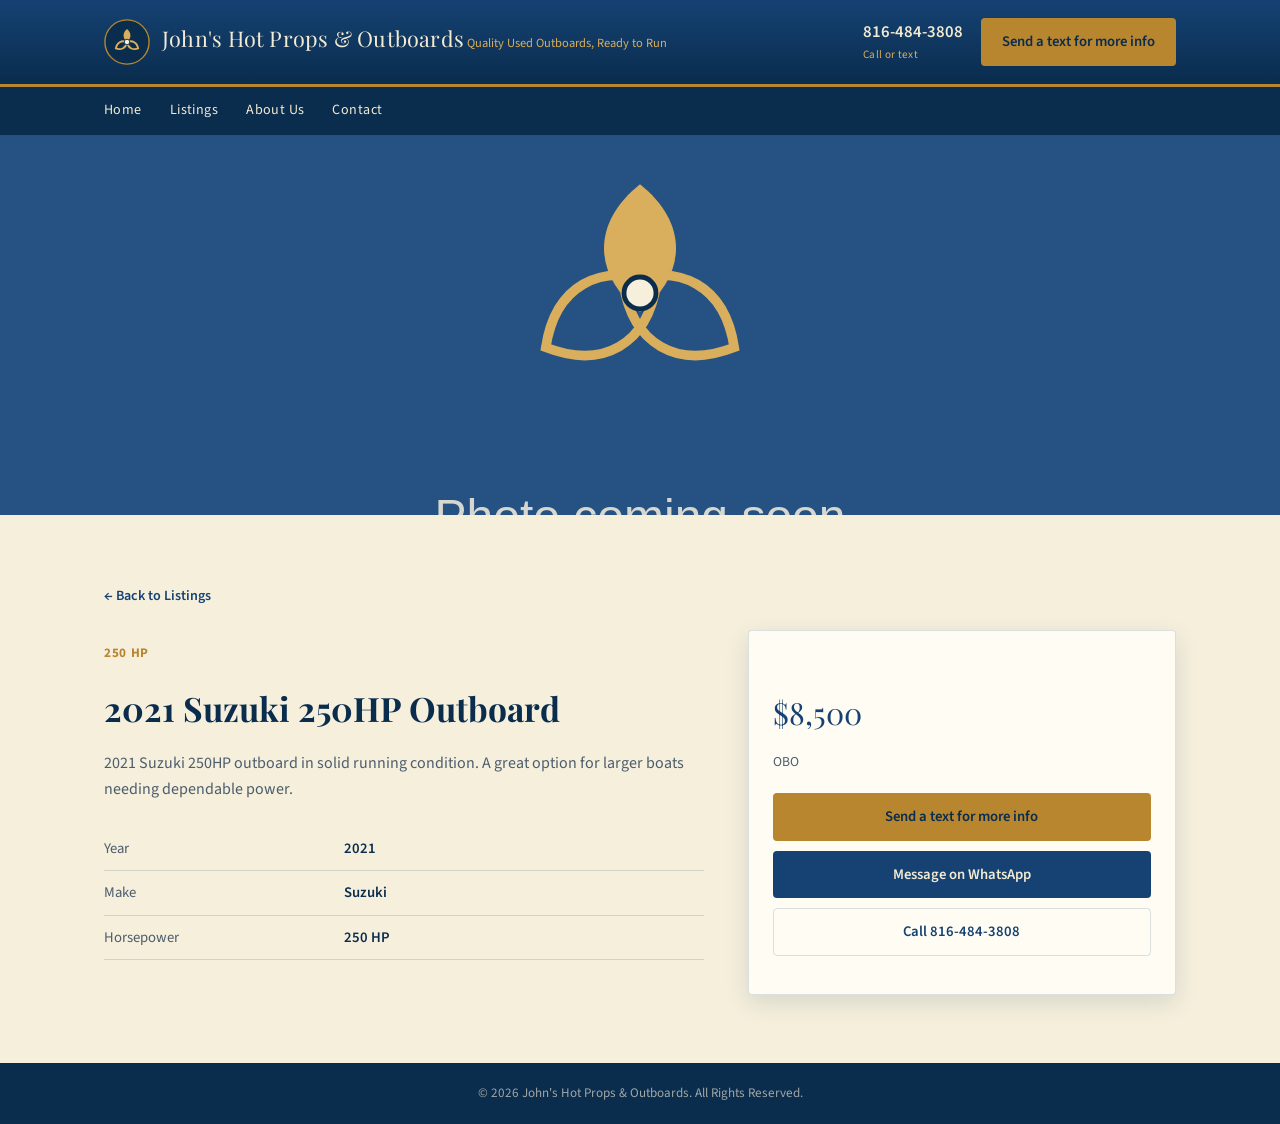
==== listings/suzuki-250-2021.html @ 58a0dc51 "Initial site" ====
<!doctype html>
<html lang="en">
<head>
<meta charset="UTF-8">
<meta name="viewport" content="width=device-width, initial-scale=1.0">
<title>2021 Suzuki 250HP Outboard — $8,500 OBO | John's Hot Props &amp; Outboards</title>
<link rel="preconnect" href="https://fonts.gstatic.com" crossorigin>
<link href="https://fonts.googleapis.com/css2?family=Playfair+Display:wght@600;700&family=Source+Sans+3:wght@400;600;700&display=swap" rel="stylesheet">
<link rel="stylesheet" href="../style.css">
</head>
<body>

<header class="site-header">
  <div class="wrap">
    <a class="brand" href="../index.html">
      <img src="../images/logo.svg" alt="John's Hot Props & Outboards logo">
      <span class="brand-text">
        <span class="name">John's Hot Props &amp; Outboards</span>
        <span class="tagline">Quality Used Outboards, Ready to Run</span>
      </span>
    </a>
    <div class="header-actions">
      <a class="header-phone" href="tel:+18164843808">816-484-3808<span>Call or text</span></a>
      <a class="btn btn-gold" href="sms:+18164843808">Send a text for more info</a>
    </div>
  </div>
</header>

<nav class="site-nav">
  <div class="wrap">
    <ul>
      <li><a href="../index.html#home">Home</a></li>
      <li><a href="../index.html#listings">Listings</a></li>
      <li><a href="../index.html#about">About Us</a></li>
      <li><a href="../index.html#contact">Contact</a></li>
    </ul>
  </div>
</nav>

<div class="detail-hero">
  <img src="../images/listing-placeholder.svg" alt="Photo coming soon — 2021 Suzuki 250HP Outboard">
</div>

<section class="section">
  <div class="wrap">
    <a class="back-link" href="../index.html#listings">&larr; Back to Listings</a>
    <div class="detail-grid">
      <div>
        <p class="detail-hp">250 HP</p>
        <h1>2021 Suzuki 250HP Outboard</h1>
        <p class="desc">2021 Suzuki 250HP outboard in solid running condition. A great option for larger boats needing dependable power.</p>
        <table class="spec-table">
          <tr><td>Year</td><td>2021</td></tr>
          <tr><td>Make</td><td>Suzuki</td></tr>
          <tr><td>Horsepower</td><td>250 HP</td></tr>
        </table>
      </div>
      <div class="detail-card">
        <p class="price">$8,500</p>
        <p class="obo">OBO</p>
        <a class="btn btn-gold" href="sms:+18164843808">Send a text for more info</a>
        <a class="btn btn-navy" href="https://wa.me/18164843808" target="_blank" rel="noopener">Message on WhatsApp</a>
        <a class="btn btn-outline" style="border-color:var(--border-hairline); color:var(--navy-mid);" href="tel:+18164843808">Call 816-484-3808</a>
      </div>
    </div>
  </div>
</section>

<footer class="site-footer">
  <div class="wrap">
    &copy; <span id="year"></span> John's Hot Props &amp; Outboards. All Rights Reserved.
  </div>
</footer>

<script>document.getElementById('year').textContent = new Date().getFullYear();</script>
</body>
</html>
---- style.css ----
/* ==========================================================================
   John's Hot Props & Outboards — shared site styles
   ========================================================================== */

:root {
  --navy-deep: #0a2c4d;
  --navy-mid: #154273;
  --navy-light: #2f5f95;
  --cream: #f5efdc;
  --cream-card: #fffcf4;
  --gold: #b8862f;
  --gold-light: #d9ae5c;
  --text-dark: #1c2a38;
  --text-muted: #4c5d6d;
  --text-on-navy: #f2ead2;
  --border-hairline: rgba(10, 44, 77, 0.14);
  --shadow-soft: 0 8px 24px rgba(10, 44, 77, 0.12);
  --radius: 4px;
  --max-width: 1120px;
  --font-display: "Playfair Display", Georgia, "Times New Roman", serif;
  --font-body: "Source Sans 3", Arial, Helvetica, sans-serif;
}

* { box-sizing: border-box; }

html { scroll-behavior: smooth; }

body {
  margin: 0;
  font-family: var(--font-body);
  color: var(--text-dark);
  background: var(--cream);
  line-height: 1.6;
  -webkit-font-smoothing: antialiased;
}

img { max-width: 100%; display: block; }

a { color: inherit; }

.wrap {
  max-width: var(--max-width);
  margin: 0 auto;
  padding: 0 24px;
}

/* ---------- Header ---------- */

.site-header {
  background: linear-gradient(180deg, var(--navy-mid) 0%, var(--navy-deep) 100%);
  border-bottom: 3px solid var(--gold);
}

.site-header .wrap {
  display: flex;
  align-items: center;
  justify-content: space-between;
  flex-wrap: wrap;
  gap: 16px;
  padding-top: 18px;
  padding-bottom: 18px;
}

.brand {
  display: flex;
  align-items: center;
  gap: 12px;
  text-decoration: none;
}

.brand img { width: 46px; height: 46px; }

.brand-text {
  color: var(--text-on-navy);
}

.brand-text .name {
  font-family: var(--font-display);
  font-size: 1.35rem;
  line-height: 1.1;
  letter-spacing: 0.01em;
}

.brand-text .tagline {
  font-size: 0.78rem;
  color: var(--gold-light);
  margin-top: 2px;
}

.header-actions {
  display: flex;
  align-items: center;
  gap: 18px;
}

.header-phone {
  color: var(--text-on-navy);
  font-size: 1.05rem;
  font-weight: 600;
  text-decoration: none;
}

.header-phone span {
  display: block;
  font-size: 0.7rem;
  font-weight: 400;
  color: var(--gold-light);
  letter-spacing: 0.03em;
}

.btn {
  display: inline-block;
  font-family: var(--font-body);
  font-weight: 600;
  font-size: 0.92rem;
  text-decoration: none;
  padding: 11px 20px;
  border-radius: var(--radius);
  border: 1px solid transparent;
  cursor: pointer;
  transition: transform 0.15s ease, box-shadow 0.15s ease;
}

.btn-gold {
  background: var(--gold);
  color: var(--navy-deep);
}

.btn-gold:hover { background: var(--gold-light); }

.btn-outline {
  background: transparent;
  border-color: var(--text-on-navy);
  color: var(--text-on-navy);
}

.btn-outline:hover { background: rgba(255,255,255,0.08); }

.btn-navy {
  background: var(--navy-mid);
  color: var(--text-on-navy);
}

.btn-navy:hover { background: var(--navy-light); }

/* ---------- Nav (in-page anchors) ---------- */

.site-nav {
  background: var(--navy-deep);
}

.site-nav .wrap { padding: 0 24px; }

.site-nav ul {
  list-style: none;
  margin: 0;
  padding: 0;
  display: flex;
  gap: 28px;
}

.site-nav a {
  display: block;
  padding: 12px 0;
  color: var(--text-on-navy);
  text-decoration: none;
  font-size: 0.88rem;
  letter-spacing: 0.03em;
  border-bottom: 2px solid transparent;
}

.site-nav a:hover { border-bottom-color: var(--gold); }

/* ---------- Hero ---------- */

.hero {
  position: relative;
  color: var(--text-on-navy);
  background: var(--navy-deep);
  overflow: hidden;
}

.hero-art {
  position: absolute;
  inset: 0;
  width: 100%;
  height: 100%;
  object-fit: cover;
  opacity: 0.9;
}

.hero-overlay {
  position: absolute;
  inset: 0;
  background: linear-gradient(180deg, rgba(10,44,77,0.35) 0%, rgba(10,44,77,0.92) 100%);
}

.hero-inner {
  position: relative;
  padding: 92px 24px 76px;
  text-align: center;
}

.hero h1 {
  font-family: var(--font-display);
  font-size: clamp(2rem, 4.2vw, 3.1rem);
  margin: 0 0 14px;
  font-weight: 700;
}

.hero p {
  max-width: 560px;
  margin: 0 auto 28px;
  color: var(--text-on-navy);
  font-size: 1.08rem;
  opacity: 0.92;
}

/* ---------- Section headings ---------- */

.section { padding: 68px 0; }

.section-label {
  font-family: var(--font-display);
  font-style: italic;
  color: var(--gold);
  font-size: 1rem;
  margin: 0 0 6px;
}

.section h2 {
  font-family: var(--font-display);
  font-size: 2rem;
  margin: 0 0 8px;
  color: var(--navy-deep);
}

.section-intro {
  max-width: 640px;
  color: var(--text-muted);
  margin-bottom: 40px;
}

.section-alt { background: var(--cream-card); border-top: 1px solid var(--border-hairline); border-bottom: 1px solid var(--border-hairline); }

/* ---------- Listing cards ---------- */

.listing-grid {
  display: grid;
  grid-template-columns: repeat(auto-fill, minmax(250px, 1fr));
  gap: 28px;
}

.listing-card {
  background: var(--cream-card);
  border: 1px solid var(--border-hairline);
  border-radius: var(--radius);
  overflow: hidden;
  box-shadow: var(--shadow-soft);
  display: flex;
  flex-direction: column;
}

.listing-card img {
  width: 100%;
  aspect-ratio: 4 / 3;
  object-fit: cover;
  background: var(--navy-light);
}

.listing-body {
  padding: 18px 20px 20px;
  display: flex;
  flex-direction: column;
  flex: 1;
}

.listing-hp {
  font-size: 0.72rem;
  letter-spacing: 0.06em;
  color: var(--gold);
  font-weight: 700;
  margin-bottom: 6px;
}

.listing-body h3 {
  font-family: var(--font-display);
  font-size: 1.2rem;
  margin: 0 0 8px;
  color: var(--navy-deep);
}

.listing-price {
  font-weight: 700;
  color: var(--navy-mid);
  margin-bottom: 10px;
}

.listing-price .obo {
  font-weight: 400;
  color: var(--text-muted);
  font-size: 0.82rem;
}

.listing-blurb {
  color: var(--text-muted);
  font-size: 0.92rem;
  margin-bottom: 16px;
  flex: 1;
}

.listing-link {
  align-self: flex-start;
  color: var(--navy-mid);
  font-weight: 600;
  text-decoration: none;
  font-size: 0.9rem;
  border-bottom: 1px solid var(--gold);
  padding-bottom: 1px;
}

.listing-link:hover { color: var(--gold); }

/* ---------- About ---------- */

.about-layout {
  display: grid;
  grid-template-columns: 1.3fr 0.7fr;
  gap: 48px;
  align-items: center;
}

.about-layout p { color: var(--text-muted); margin-bottom: 16px; }

.about-figure {
  background: var(--navy-deep);
  border-radius: var(--radius);
  padding: 36px 28px;
  color: var(--text-on-navy);
  text-align: center;
}

.about-figure img { margin: 0 auto 14px; width: 64px; height: 64px; }

.about-figure .stat {
  font-family: var(--font-display);
  font-size: 1.6rem;
  color: var(--gold-light);
}

.about-figure .stat-label {
  font-size: 0.8rem;
  color: var(--text-on-navy);
  opacity: 0.85;
}

@media (max-width: 760px) {
  .about-layout { grid-template-columns: 1fr; }
}

/* ---------- Contact band ---------- */

.contact-band {
  background: linear-gradient(180deg, var(--navy-mid) 0%, var(--navy-deep) 100%);
  color: var(--text-on-navy);
  text-align: center;
}

.contact-band .section-label { color: var(--gold-light); }

.contact-band h2 { color: var(--text-on-navy); }

.contact-band .section-intro { color: rgba(242,234,210,0.82); margin-left: auto; margin-right: auto; text-align: center; }

.contact-phone-big {
  font-family: var(--font-display);
  font-size: 2.2rem;
  color: var(--gold-light);
  text-decoration: none;
  display: inline-block;
  margin-bottom: 22px;
}

.contact-actions {
  display: flex;
  gap: 14px;
  justify-content: center;
  flex-wrap: wrap;
  margin-bottom: 28px;
}

.contact-secondary {
  font-size: 0.85rem;
  color: rgba(242,234,210,0.7);
}

.contact-secondary a { color: var(--gold-light); text-decoration: none; }

/* ---------- Footer ---------- */

.site-footer {
  background: var(--navy-deep);
  color: rgba(242,234,210,0.65);
  font-size: 0.82rem;
  text-align: center;
  padding: 20px 0;
}

/* ---------- Listing detail page ---------- */

.detail-hero {
  background: var(--navy-light);
}

.detail-hero img {
  width: 100%;
  max-height: 380px;
  object-fit: cover;
}

.back-link {
  display: inline-block;
  margin-bottom: 22px;
  color: var(--navy-mid);
  text-decoration: none;
  font-size: 0.88rem;
  font-weight: 600;
}

.back-link:hover { color: var(--gold); }

.detail-grid {
  display: grid;
  grid-template-columns: 1.4fr 1fr;
  gap: 44px;
  align-items: start;
}

.detail-grid h1 {
  font-family: var(--font-display);
  font-size: 2.1rem;
  color: var(--navy-deep);
  margin: 0 0 6px;
}

.detail-hp {
  color: var(--gold);
  font-weight: 700;
  letter-spacing: 0.05em;
  font-size: 0.82rem;
  margin-bottom: 18px;
}

.detail-grid p.desc { color: var(--text-muted); margin-bottom: 24px; }

.spec-table {
  width: 100%;
  border-collapse: collapse;
  margin-bottom: 24px;
}

.spec-table td {
  padding: 10px 0;
  border-bottom: 1px solid var(--border-hairline);
  font-size: 0.92rem;
}

.spec-table td:first-child {
  color: var(--text-muted);
  width: 40%;
}

.spec-table td:last-child {
  font-weight: 600;
  color: var(--navy-deep);
}

.detail-card {
  background: var(--cream-card);
  border: 1px solid var(--border-hairline);
  border-radius: var(--radius);
  padding: 28px 24px;
  box-shadow: var(--shadow-soft);
}

.detail-card .price {
  font-family: var(--font-display);
  font-size: 1.9rem;
  color: var(--navy-mid);
  margin-bottom: 2px;
}

.detail-card .obo {
  color: var(--text-muted);
  font-size: 0.85rem;
  margin-bottom: 20px;
}

.detail-card .btn { width: 100%; text-align: center; margin-bottom: 10px; }

@media (max-width: 760px) {
  .detail-grid { grid-template-columns: 1fr; }
}
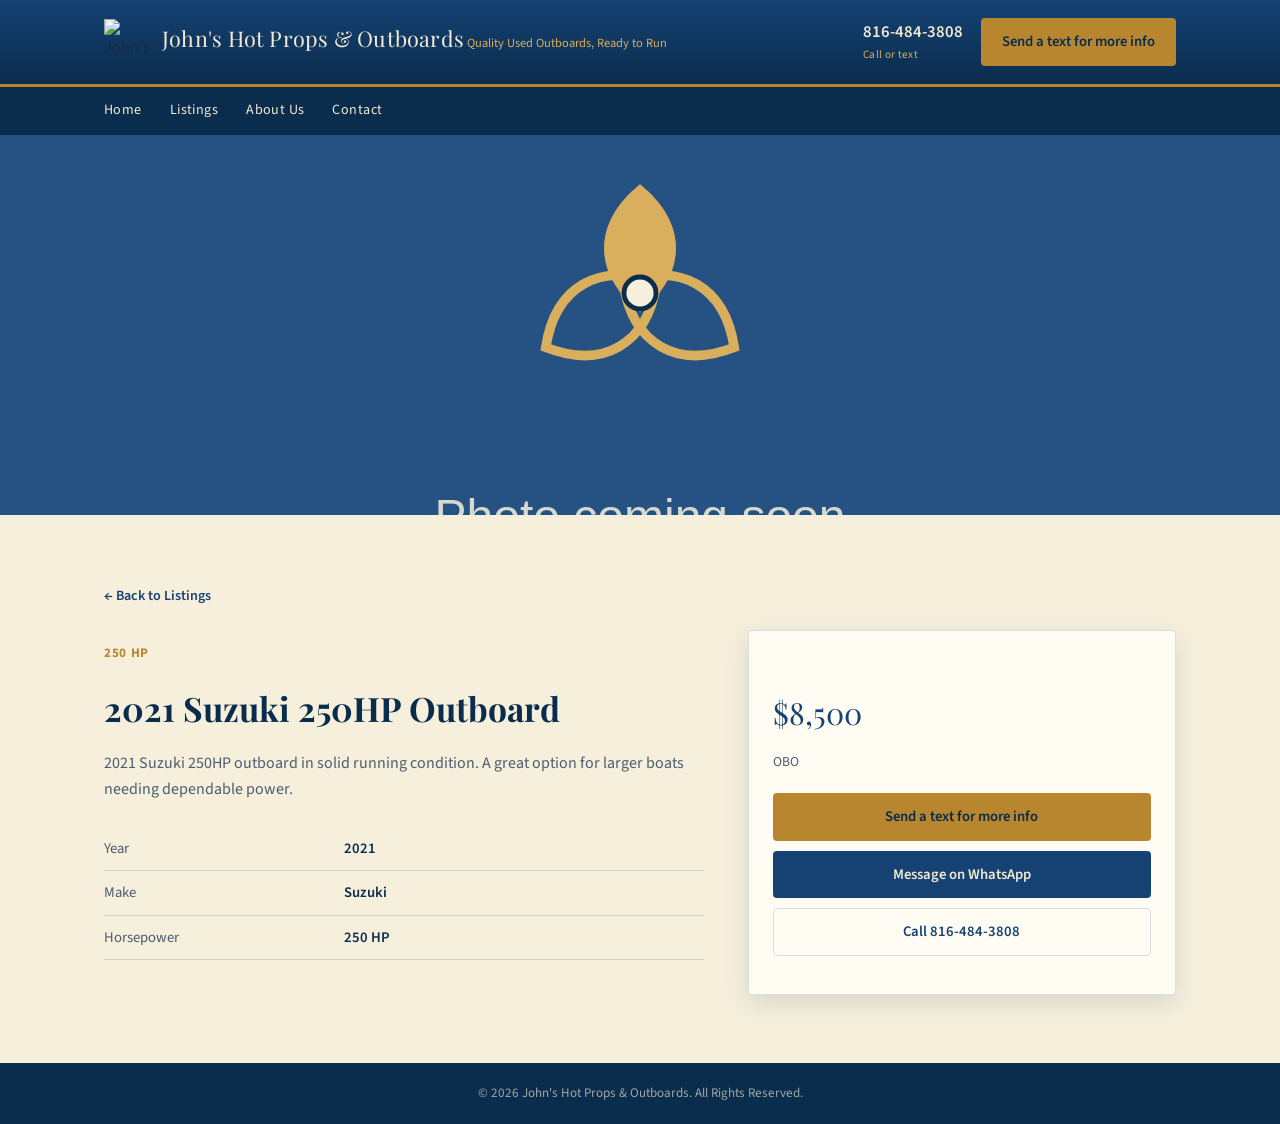
==== commit db95708c: "Changed logo and dock" ====
--- a/listings/suzuki-250-2021.html
+++ b/listings/suzuki-250-2021.html
@@ -38,7 +38,7 @@
 </nav>
 
 <div class="detail-hero">
-  <img src="../images/listing-placeholder.svg" alt="Photo coming soon — 2021 Suzuki 250HP Outboard">
+  <img src="../images/listing-placeholder.svg" alt="2021 Suzuki 250HP Outboard">
 </div>
 
 <section class="section">
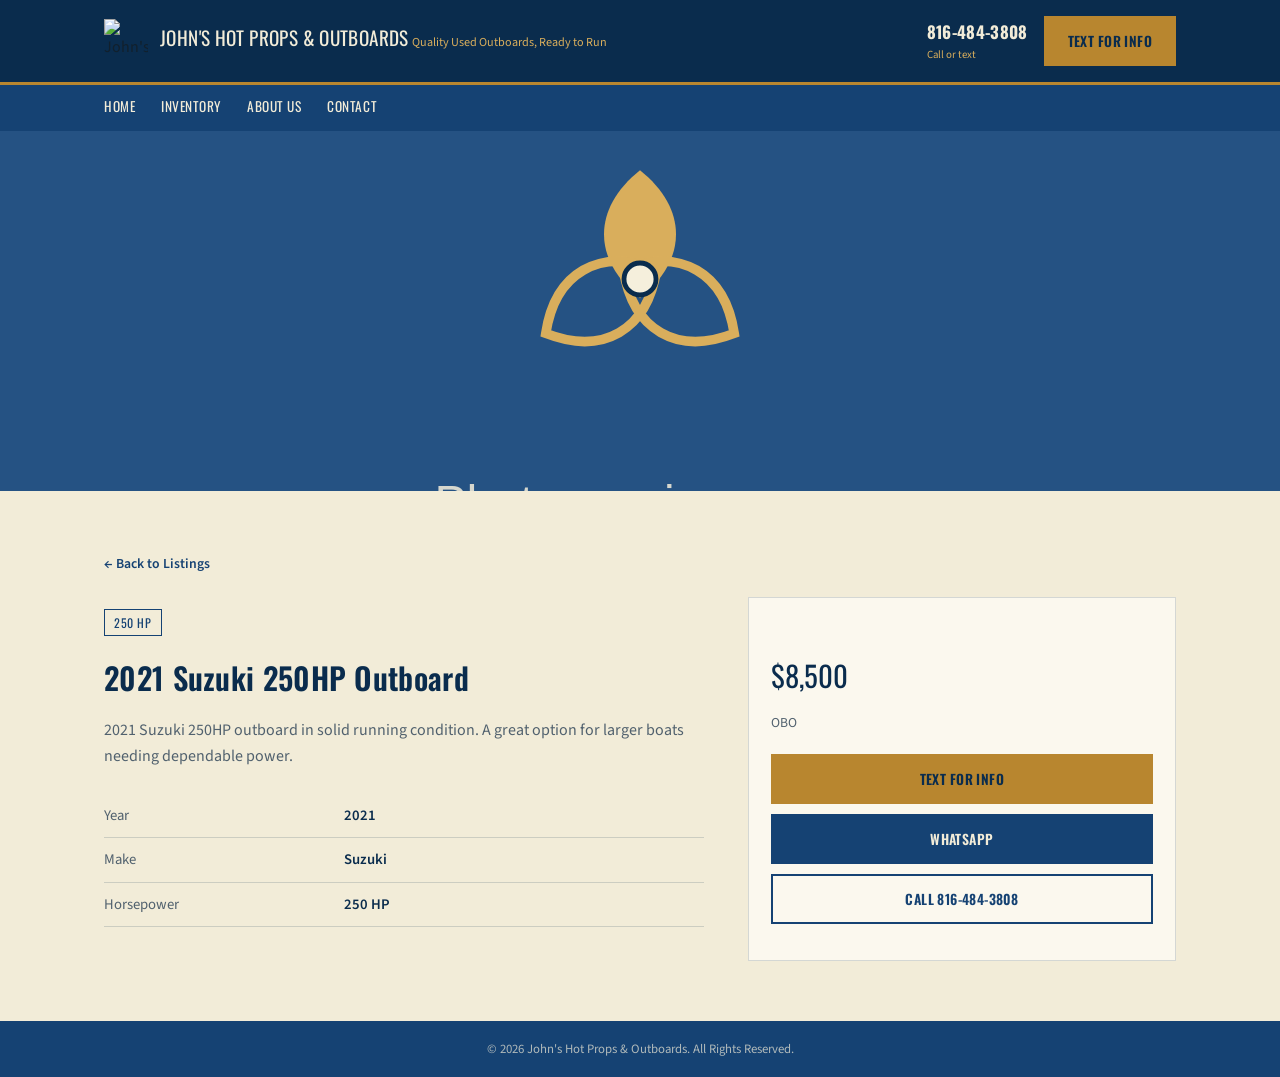
==== commit ee6c6a0e: "changed design" ====
--- a/listings/suzuki-250-2021.html
+++ b/listings/suzuki-250-2021.html
@@ -5,7 +5,7 @@
 <meta name="viewport" content="width=device-width, initial-scale=1.0">
 <title>2021 Suzuki 250HP Outboard — $8,500 OBO | John's Hot Props &amp; Outboards</title>
 <link rel="preconnect" href="https://fonts.gstatic.com" crossorigin>
-<link href="https://fonts.googleapis.com/css2?family=Playfair+Display:wght@600;700&family=Source+Sans+3:wght@400;600;700&display=swap" rel="stylesheet">
+<link href="https://fonts.googleapis.com/css2?family=Oswald:wght@500;600;700&family=Source+Sans+3:wght@400;600;700&display=swap" rel="stylesheet">
 <link rel="stylesheet" href="../style.css">
 </head>
 <body>
@@ -21,7 +21,7 @@
     </a>
     <div class="header-actions">
       <a class="header-phone" href="tel:+18164843808">816-484-3808<span>Call or text</span></a>
-      <a class="btn btn-gold" href="sms:+18164843808">Send a text for more info</a>
+      <a class="btn btn-gold" href="sms:+18164843808">Text For Info</a>
     </div>
   </div>
 </header>
@@ -30,7 +30,7 @@
   <div class="wrap">
     <ul>
       <li><a href="../index.html#home">Home</a></li>
-      <li><a href="../index.html#listings">Listings</a></li>
+      <li><a href="../index.html#listings">Inventory</a></li>
       <li><a href="../index.html#about">About Us</a></li>
       <li><a href="../index.html#contact">Contact</a></li>
     </ul>
@@ -38,7 +38,7 @@
 </nav>
 
 <div class="detail-hero">
-  <img src="../images/listing-placeholder.svg" alt="2021 Suzuki 250HP Outboard">
+  <img src="../images/listing-placeholder.svg" alt="Photo coming soon — 2021 Suzuki 250HP Outboard">
 </div>
 
 <section class="section">
@@ -58,8 +58,8 @@
       <div class="detail-card">
         <p class="price">$8,500</p>
         <p class="obo">OBO</p>
-        <a class="btn btn-gold" href="sms:+18164843808">Send a text for more info</a>
-        <a class="btn btn-navy" href="https://wa.me/18164843808" target="_blank" rel="noopener">Message on WhatsApp</a>
+        <a class="btn btn-gold" href="sms:+18164843808">Text For Info</a>
+        <a class="btn btn-navy" href="https://wa.me/18164843808" target="_blank" rel="noopener">WhatsApp</a>
         <a class="btn btn-outline" style="border-color:var(--border-hairline); color:var(--navy-mid);" href="tel:+18164843808">Call 816-484-3808</a>
       </div>
     </div>
--- a/style.css
+++ b/style.css
@@ -5,19 +5,16 @@
 :root {
   --navy-deep: #0a2c4d;
   --navy-mid: #154273;
-  --navy-light: #2f5f95;
-  --cream: #f5efdc;
-  --cream-card: #fffcf4;
+  --navy-light: #3d6693;
+  --paper: #f2ecd8;
+  --paper-panel: #fbf8ee;
   --gold: #b8862f;
   --gold-light: #d9ae5c;
-  --text-dark: #1c2a38;
-  --text-muted: #4c5d6d;
-  --text-on-navy: #f2ead2;
-  --border-hairline: rgba(10, 44, 77, 0.14);
-  --shadow-soft: 0 8px 24px rgba(10, 44, 77, 0.12);
-  --radius: 4px;
+  --ink: #12202c;
+  --ink-muted: #51616e;
+  --hairline: rgba(10, 44, 77, 0.16);
   --max-width: 1120px;
-  --font-display: "Playfair Display", Georgia, "Times New Roman", serif;
+  --font-display: "Oswald", "Arial Narrow", Impact, sans-serif;
   --font-body: "Source Sans 3", Arial, Helvetica, sans-serif;
 }
 
@@ -28,8 +25,8 @@
 body {
   margin: 0;
   font-family: var(--font-body);
-  color: var(--text-dark);
-  background: var(--cream);
+  color: var(--ink);
+  background: var(--paper);
   line-height: 1.6;
   -webkit-font-smoothing: antialiased;
 }
@@ -44,10 +41,19 @@
   padding: 0 24px;
 }
 
+h1, h2, h3 {
+  font-family: var(--font-display);
+  font-weight: 600;
+  text-transform: uppercase;
+  letter-spacing: 0.01em;
+  color: var(--navy-deep);
+  margin: 0;
+}
+
 /* ---------- Header ---------- */
 
 .site-header {
-  background: linear-gradient(180deg, var(--navy-mid) 0%, var(--navy-deep) 100%);
+  background: var(--navy-deep);
   border-bottom: 3px solid var(--gold);
 }
 
@@ -57,8 +63,8 @@
   justify-content: space-between;
   flex-wrap: wrap;
   gap: 16px;
-  padding-top: 18px;
-  padding-bottom: 18px;
+  padding-top: 16px;
+  padding-bottom: 16px;
 }
 
 .brand {
@@ -68,86 +74,99 @@
   text-decoration: none;
 }
 
-.brand img { width: 46px; height: 46px; }
-
-.brand-text {
-  color: var(--text-on-navy);
-}
+.brand img { width: 44px; height: 44px; }
+
+.brand-text { color: var(--paper); }
 
 .brand-text .name {
   font-family: var(--font-display);
-  font-size: 1.35rem;
+  font-size: 1.2rem;
   line-height: 1.1;
-  letter-spacing: 0.01em;
+  text-transform: uppercase;
+  letter-spacing: 0.02em;
 }
 
 .brand-text .tagline {
-  font-size: 0.78rem;
+  font-size: 0.76rem;
   color: var(--gold-light);
-  margin-top: 2px;
+  margin-top: 3px;
+  font-family: var(--font-body);
+  text-transform: none;
 }
 
 .header-actions {
   display: flex;
   align-items: center;
-  gap: 18px;
+  gap: 16px;
 }
 
 .header-phone {
-  color: var(--text-on-navy);
+  color: var(--paper);
   font-size: 1.05rem;
-  font-weight: 600;
-  text-decoration: none;
+  font-weight: 700;
+  text-decoration: none;
+  font-family: var(--font-display);
+  letter-spacing: 0.02em;
 }
 
 .header-phone span {
   display: block;
-  font-size: 0.7rem;
+  font-size: 0.68rem;
   font-weight: 400;
   color: var(--gold-light);
-  letter-spacing: 0.03em;
+  font-family: var(--font-body);
+  text-transform: none;
+  letter-spacing: 0;
 }
 
 .btn {
   display: inline-block;
-  font-family: var(--font-body);
+  font-family: var(--font-display);
   font-weight: 600;
-  font-size: 0.92rem;
-  text-decoration: none;
-  padding: 11px 20px;
-  border-radius: var(--radius);
-  border: 1px solid transparent;
+  font-size: 0.86rem;
+  text-transform: uppercase;
+  letter-spacing: 0.03em;
+  text-decoration: none;
+  padding: 12px 22px;
+  border: 2px solid transparent;
   cursor: pointer;
-  transition: transform 0.15s ease, box-shadow 0.15s ease;
 }
 
 .btn-gold {
   background: var(--gold);
   color: var(--navy-deep);
-}
-
-.btn-gold:hover { background: var(--gold-light); }
+  border-color: var(--gold);
+}
+
+.btn-gold:hover { background: var(--gold-light); border-color: var(--gold-light); }
 
 .btn-outline {
   background: transparent;
-  border-color: var(--text-on-navy);
-  color: var(--text-on-navy);
-}
-
-.btn-outline:hover { background: rgba(255,255,255,0.08); }
+  border-color: var(--paper);
+  color: var(--paper);
+}
+
+.btn-outline:hover { background: rgba(242,236,216,0.1); }
 
 .btn-navy {
   background: var(--navy-mid);
-  color: var(--text-on-navy);
-}
-
-.btn-navy:hover { background: var(--navy-light); }
-
-/* ---------- Nav (in-page anchors) ---------- */
-
-.site-nav {
-  background: var(--navy-deep);
-}
+  color: var(--paper);
+  border-color: var(--navy-mid);
+}
+
+.btn-navy:hover { background: var(--navy-light); border-color: var(--navy-light); }
+
+.btn-line {
+  background: transparent;
+  border-color: var(--navy-deep);
+  color: var(--navy-deep);
+}
+
+.btn-line:hover { background: var(--navy-deep); color: var(--paper); }
+
+/* ---------- Nav ---------- */
+
+.site-nav { background: var(--navy-mid); }
 
 .site-nav .wrap { padding: 0 24px; }
 
@@ -156,274 +175,285 @@
   margin: 0;
   padding: 0;
   display: flex;
-  gap: 28px;
+  gap: 26px;
 }
 
 .site-nav a {
   display: block;
-  padding: 12px 0;
-  color: var(--text-on-navy);
-  text-decoration: none;
-  font-size: 0.88rem;
-  letter-spacing: 0.03em;
+  padding: 11px 0;
+  color: var(--paper);
+  text-decoration: none;
+  font-size: 0.84rem;
+  font-family: var(--font-display);
+  text-transform: uppercase;
+  letter-spacing: 0.04em;
   border-bottom: 2px solid transparent;
 }
 
 .site-nav a:hover { border-bottom-color: var(--gold); }
 
-/* ---------- Hero ---------- */
+/* ---------- Hero: asymmetric split, no text-over-photo ---------- */
 
 .hero {
-  position: relative;
-  color: var(--text-on-navy);
+  display: grid;
+  grid-template-columns: 1fr 1fr;
   background: var(--navy-deep);
-  overflow: hidden;
-}
-
-.hero-art {
-  position: absolute;
-  inset: 0;
+}
+
+.hero-copy {
+  padding: 76px 44px 76px 24px;
+  max-width: 480px;
+  margin-left: auto;
+  color: var(--paper);
+}
+
+.hero-copy h1 {
+  color: var(--paper);
+  font-size: clamp(1.9rem, 3.4vw, 2.7rem);
+  line-height: 1.08;
+  margin-bottom: 18px;
+}
+
+.hero-copy p {
+  color: rgba(242,236,216,0.82);
+  font-size: 1.02rem;
+  margin-bottom: 26px;
+}
+
+.hero-cta { display: flex; gap: 12px; flex-wrap: wrap; }
+
+.hero-photo { position: relative; overflow: hidden; min-height: 320px; }
+
+.hero-photo img {
   width: 100%;
   height: 100%;
   object-fit: cover;
-  opacity: 0.9;
-}
-
-.hero-overlay {
   position: absolute;
   inset: 0;
-  background: linear-gradient(180deg, rgba(10,44,77,0.35) 0%, rgba(10,44,77,0.92) 100%);
-}
-
-.hero-inner {
-  position: relative;
-  padding: 92px 24px 76px;
-  text-align: center;
-}
-
-.hero h1 {
-  font-family: var(--font-display);
-  font-size: clamp(2rem, 4.2vw, 3.1rem);
-  margin: 0 0 14px;
-  font-weight: 700;
-}
-
-.hero p {
-  max-width: 560px;
-  margin: 0 auto 28px;
-  color: var(--text-on-navy);
-  font-size: 1.08rem;
-  opacity: 0.92;
+}
+
+@media (max-width: 820px) {
+  .hero { grid-template-columns: 1fr; }
+  .hero-copy { margin: 0; max-width: none; padding: 48px 24px; }
+  .hero-photo { min-height: 240px; }
 }
 
 /* ---------- Section headings ---------- */
 
-.section { padding: 68px 0; }
-
-.section-label {
-  font-family: var(--font-display);
-  font-style: italic;
-  color: var(--gold);
-  font-size: 1rem;
-  margin: 0 0 6px;
-}
-
-.section h2 {
-  font-family: var(--font-display);
-  font-size: 2rem;
-  margin: 0 0 8px;
-  color: var(--navy-deep);
-}
-
-.section-intro {
-  max-width: 640px;
-  color: var(--text-muted);
-  margin-bottom: 40px;
-}
-
-.section-alt { background: var(--cream-card); border-top: 1px solid var(--border-hairline); border-bottom: 1px solid var(--border-hairline); }
-
-/* ---------- Listing cards ---------- */
-
-.listing-grid {
+.section { padding: 60px 0; }
+
+.section-head {
+  display: flex;
+  align-items: baseline;
+  justify-content: space-between;
+  flex-wrap: wrap;
+  gap: 12px;
+  border-bottom: 2px solid var(--navy-deep);
+  padding-bottom: 14px;
+  margin-bottom: 36px;
+}
+
+.section-head h2 { font-size: 1.6rem; }
+
+.section-head .count {
+  font-family: var(--font-body);
+  font-size: 0.9rem;
+  color: var(--ink-muted);
+  text-transform: none;
+  letter-spacing: 0;
+}
+
+.section-alt { background: var(--paper-panel); border-top: 1px solid var(--hairline); border-bottom: 1px solid var(--hairline); }
+
+/* ---------- Listings: inventory sheet, not a card grid ---------- */
+
+.listing-row {
   display: grid;
-  grid-template-columns: repeat(auto-fill, minmax(250px, 1fr));
-  gap: 28px;
-}
-
-.listing-card {
-  background: var(--cream-card);
-  border: 1px solid var(--border-hairline);
-  border-radius: var(--radius);
-  overflow: hidden;
-  box-shadow: var(--shadow-soft);
-  display: flex;
-  flex-direction: column;
-}
-
-.listing-card img {
-  width: 100%;
-  aspect-ratio: 4 / 3;
+  grid-template-columns: 200px 1fr auto;
+  gap: 26px;
+  align-items: center;
+  padding: 24px 0;
+  border-bottom: 1px solid var(--hairline);
+}
+
+.listing-row:first-child { padding-top: 0; }
+
+.listing-row img {
+  width: 200px;
+  height: 150px;
   object-fit: cover;
   background: var(--navy-light);
 }
 
-.listing-body {
-  padding: 18px 20px 20px;
-  display: flex;
-  flex-direction: column;
-  flex: 1;
+.listing-info h3 {
+  font-size: 1.15rem;
+  margin-bottom: 6px;
+  text-transform: none;
 }
 
 .listing-hp {
+  display: inline-block;
+  font-family: var(--font-display);
   font-size: 0.72rem;
-  letter-spacing: 0.06em;
-  color: var(--gold);
-  font-weight: 700;
-  margin-bottom: 6px;
-}
-
-.listing-body h3 {
-  font-family: var(--font-display);
-  font-size: 1.2rem;
-  margin: 0 0 8px;
+  letter-spacing: 0.05em;
+  color: var(--navy-mid);
+  border: 1px solid var(--navy-mid);
+  padding: 2px 8px;
+  margin-bottom: 8px;
+}
+
+.listing-blurb {
+  color: var(--ink-muted);
+  font-size: 0.92rem;
+  max-width: 46ch;
+}
+
+.listing-side {
+  text-align: right;
+  white-space: nowrap;
+}
+
+.listing-price {
+  font-family: var(--font-display);
+  font-size: 1.5rem;
   color: var(--navy-deep);
-}
-
-.listing-price {
-  font-weight: 700;
-  color: var(--navy-mid);
-  margin-bottom: 10px;
+  line-height: 1;
 }
 
 .listing-price .obo {
+  display: block;
+  font-family: var(--font-body);
+  font-size: 0.72rem;
+  color: var(--ink-muted);
   font-weight: 400;
-  color: var(--text-muted);
-  font-size: 0.82rem;
-}
-
-.listing-blurb {
-  color: var(--text-muted);
-  font-size: 0.92rem;
-  margin-bottom: 16px;
-  flex: 1;
+  margin-top: 2px;
 }
 
 .listing-link {
-  align-self: flex-start;
+  display: inline-block;
+  margin-top: 12px;
   color: var(--navy-mid);
   font-weight: 600;
   text-decoration: none;
-  font-size: 0.9rem;
+  font-size: 0.86rem;
   border-bottom: 1px solid var(--gold);
-  padding-bottom: 1px;
 }
 
 .listing-link:hover { color: var(--gold); }
 
-/* ---------- About ---------- */
+@media (max-width: 700px) {
+  .listing-row { grid-template-columns: 1fr; }
+  .listing-row img { width: 100%; height: 200px; }
+  .listing-side { text-align: left; }
+}
+
+/* ---------- About: a real photo, not an icon card ---------- */
 
 .about-layout {
   display: grid;
-  grid-template-columns: 1.3fr 0.7fr;
-  gap: 48px;
+  grid-template-columns: 1fr 0.8fr;
+  gap: 56px;
   align-items: center;
 }
 
-.about-layout p { color: var(--text-muted); margin-bottom: 16px; }
-
-.about-figure {
-  background: var(--navy-deep);
-  border-radius: var(--radius);
-  padding: 36px 28px;
-  color: var(--text-on-navy);
+.about-layout p { color: var(--ink-muted); margin-bottom: 16px; max-width: 56ch; }
+
+.about-photo {
+  background: var(--paper-panel);
+  border: 1px solid var(--hairline);
+  padding: 14px 14px 44px;
+  box-shadow: 0 14px 28px rgba(10,44,77,0.14);
+  transform: rotate(-1.4deg);
+}
+
+.about-photo img { width: 100%; height: 260px; object-fit: cover; }
+
+.about-photo figcaption {
   text-align: center;
-}
-
-.about-figure img { margin: 0 auto 14px; width: 64px; height: 64px; }
-
-.about-figure .stat {
-  font-family: var(--font-display);
-  font-size: 1.6rem;
-  color: var(--gold-light);
-}
-
-.about-figure .stat-label {
-  font-size: 0.8rem;
-  color: var(--text-on-navy);
-  opacity: 0.85;
+  font-size: 0.82rem;
+  color: var(--ink-muted);
+  margin-top: 12px;
+  font-style: italic;
 }
 
 @media (max-width: 760px) {
   .about-layout { grid-template-columns: 1fr; }
+  .about-photo { transform: none; max-width: 340px; }
 }
 
 /* ---------- Contact band ---------- */
 
 .contact-band {
-  background: linear-gradient(180deg, var(--navy-mid) 0%, var(--navy-deep) 100%);
-  color: var(--text-on-navy);
-  text-align: center;
-}
-
-.contact-band .section-label { color: var(--gold-light); }
-
-.contact-band h2 { color: var(--text-on-navy); }
-
-.contact-band .section-intro { color: rgba(242,234,210,0.82); margin-left: auto; margin-right: auto; text-align: center; }
+  background: var(--navy-deep);
+  color: var(--paper);
+}
+
+.contact-band .section-head {
+  border-bottom-color: rgba(242,236,216,0.3);
+}
+
+.contact-band h2 { color: var(--paper); }
+
+.contact-layout {
+  display: grid;
+  grid-template-columns: 1fr auto;
+  gap: 32px;
+  align-items: center;
+}
+
+.contact-layout p { color: rgba(242,236,216,0.78); max-width: 46ch; }
 
 .contact-phone-big {
   font-family: var(--font-display);
-  font-size: 2.2rem;
+  font-size: 2.1rem;
   color: var(--gold-light);
   text-decoration: none;
-  display: inline-block;
-  margin-bottom: 22px;
-}
+  display: block;
+  margin-bottom: 4px;
+}
+
+.contact-secondary {
+  font-size: 0.85rem;
+  color: rgba(242,236,216,0.68);
+  margin-top: 4px;
+}
+
+.contact-secondary a { color: var(--gold-light); text-decoration: none; }
 
 .contact-actions {
   display: flex;
-  gap: 14px;
-  justify-content: center;
+  gap: 12px;
   flex-wrap: wrap;
-  margin-bottom: 28px;
-}
-
-.contact-secondary {
-  font-size: 0.85rem;
-  color: rgba(242,234,210,0.7);
-}
-
-.contact-secondary a { color: var(--gold-light); text-decoration: none; }
+  justify-content: flex-end;
+}
+
+@media (max-width: 700px) {
+  .contact-layout { grid-template-columns: 1fr; }
+  .contact-actions { justify-content: flex-start; }
+}
 
 /* ---------- Footer ---------- */
 
 .site-footer {
-  background: var(--navy-deep);
-  color: rgba(242,234,210,0.65);
-  font-size: 0.82rem;
+  background: var(--navy-mid);
+  color: rgba(242,236,216,0.7);
+  font-size: 0.8rem;
   text-align: center;
-  padding: 20px 0;
+  padding: 18px 0;
 }
 
 /* ---------- Listing detail page ---------- */
 
-.detail-hero {
-  background: var(--navy-light);
-}
-
-.detail-hero img {
-  width: 100%;
-  max-height: 380px;
-  object-fit: cover;
-}
+.detail-hero { background: var(--navy-light); }
+
+.detail-hero img { width: 100%; max-height: 360px; object-fit: cover; }
 
 .back-link {
   display: inline-block;
   margin-bottom: 22px;
   color: var(--navy-mid);
   text-decoration: none;
-  font-size: 0.88rem;
+  font-size: 0.86rem;
   font-weight: 600;
 }
 
@@ -437,67 +467,52 @@
 }
 
 .detail-grid h1 {
-  font-family: var(--font-display);
-  font-size: 2.1rem;
+  font-size: 1.9rem;
   color: var(--navy-deep);
-  margin: 0 0 6px;
+  margin-bottom: 10px;
+  text-transform: none;
 }
 
 .detail-hp {
-  color: var(--gold);
-  font-weight: 700;
+  display: inline-block;
+  font-family: var(--font-display);
+  font-size: 0.75rem;
   letter-spacing: 0.05em;
-  font-size: 0.82rem;
+  color: var(--navy-mid);
+  border: 1px solid var(--navy-mid);
+  padding: 3px 9px;
   margin-bottom: 18px;
 }
 
-.detail-grid p.desc { color: var(--text-muted); margin-bottom: 24px; }
-
-.spec-table {
-  width: 100%;
-  border-collapse: collapse;
-  margin-bottom: 24px;
-}
+.detail-grid p.desc { color: var(--ink-muted); margin-bottom: 24px; }
+
+.spec-table { width: 100%; border-collapse: collapse; margin-bottom: 24px; }
 
 .spec-table td {
   padding: 10px 0;
-  border-bottom: 1px solid var(--border-hairline);
+  border-bottom: 1px solid var(--hairline);
   font-size: 0.92rem;
 }
 
-.spec-table td:first-child {
-  color: var(--text-muted);
-  width: 40%;
-}
-
-.spec-table td:last-child {
-  font-weight: 600;
+.spec-table td:first-child { color: var(--ink-muted); width: 40%; }
+
+.spec-table td:last-child { font-weight: 600; color: var(--navy-deep); }
+
+.detail-card {
+  background: var(--paper-panel);
+  border: 1px solid var(--hairline);
+  padding: 26px 22px;
+}
+
+.detail-card .price {
+  font-family: var(--font-display);
+  font-size: 1.8rem;
   color: var(--navy-deep);
-}
-
-.detail-card {
-  background: var(--cream-card);
-  border: 1px solid var(--border-hairline);
-  border-radius: var(--radius);
-  padding: 28px 24px;
-  box-shadow: var(--shadow-soft);
-}
-
-.detail-card .price {
-  font-family: var(--font-display);
-  font-size: 1.9rem;
-  color: var(--navy-mid);
   margin-bottom: 2px;
 }
 
-.detail-card .obo {
-  color: var(--text-muted);
-  font-size: 0.85rem;
-  margin-bottom: 20px;
-}
-
-.detail-card .btn { width: 100%; text-align: center; margin-bottom: 10px; }
-
-@media (max-width: 760px) {
-  .detail-grid { grid-template-columns: 1fr; }
-}
+.detail-card .obo { color: var(--ink-muted); font-size: 0.85rem; margin-bottom: 20px; }
+
+.detail-card .btn { width: 100%; text-align: center; margin-bottom: 10px; box-sizing: border-box; }
+
+@media (max-width: 760px) { .detail-grid { grid-template-columns: 1fr; } }
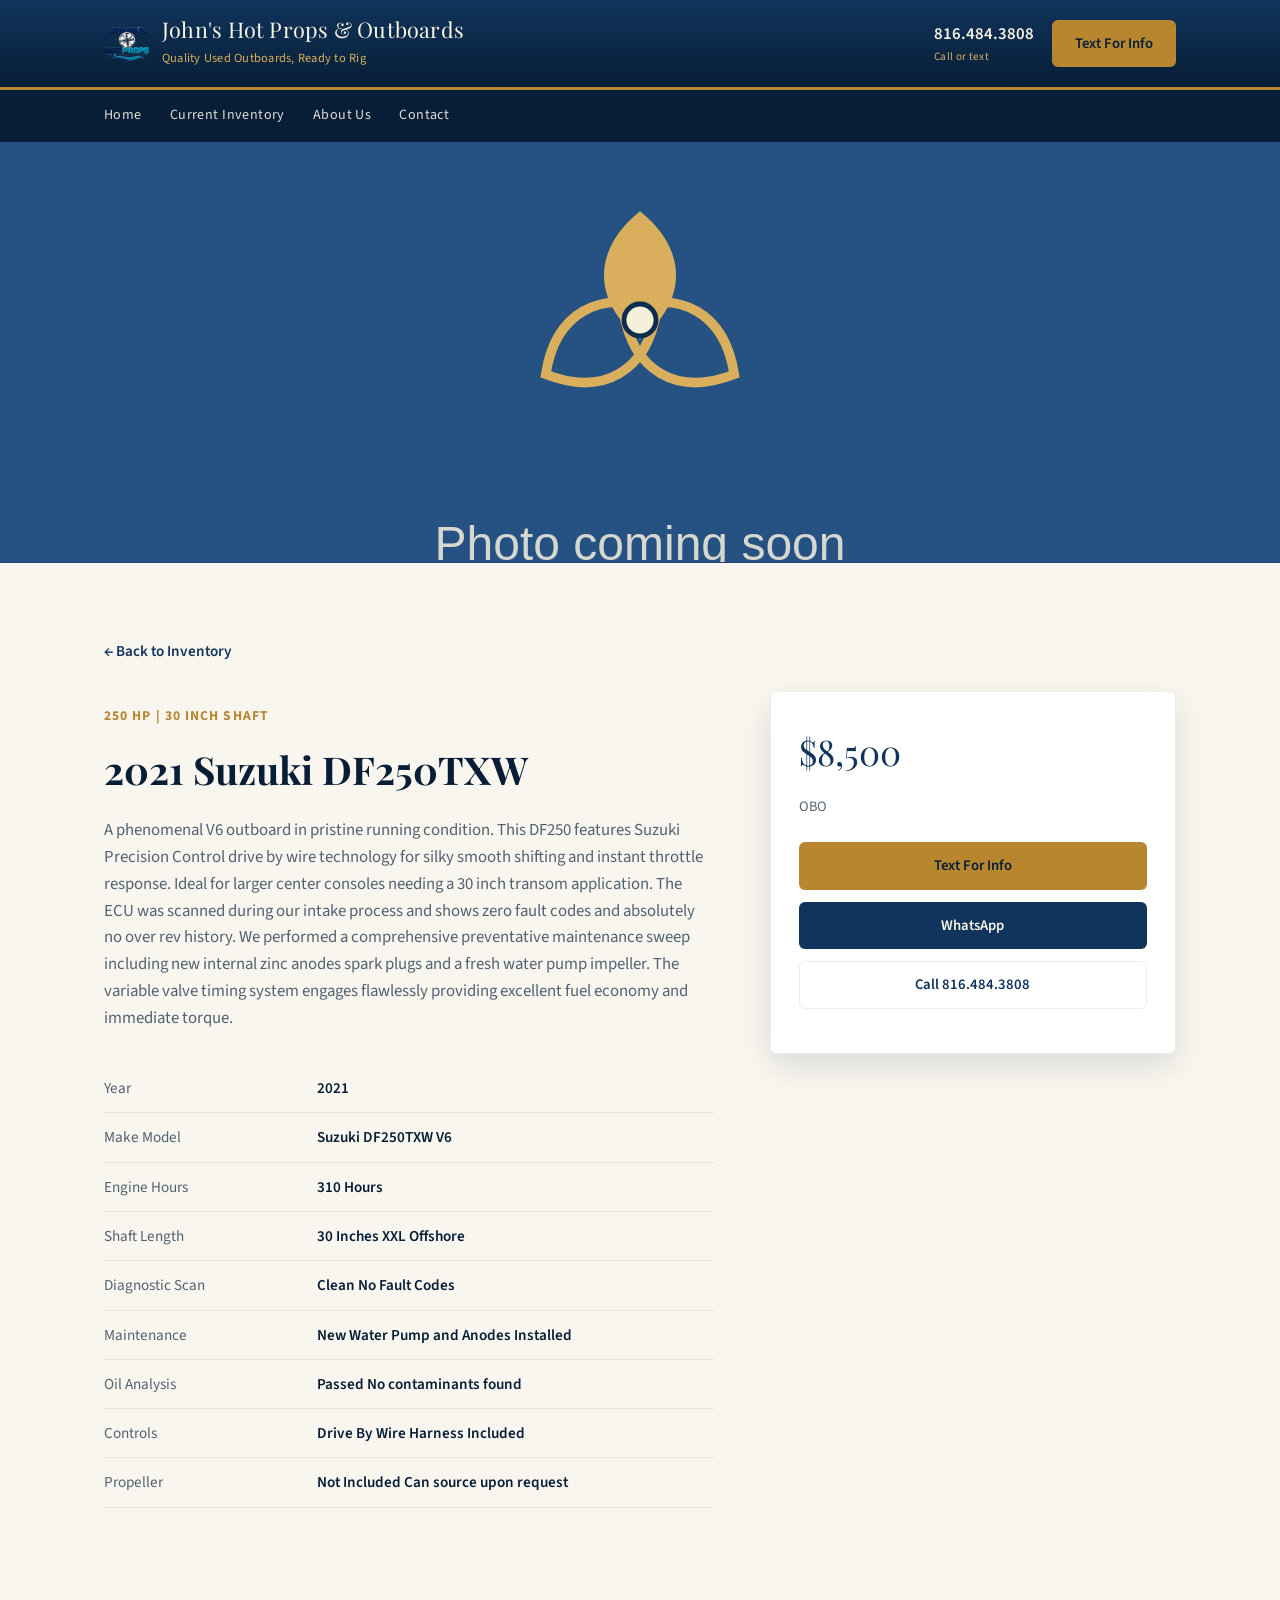
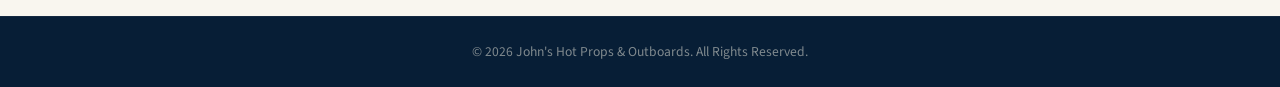
==== commit 8c1ed24d: "first phase" ====
--- a/listings/suzuki-250-2021.html
+++ b/listings/suzuki-250-2021.html
@@ -3,9 +3,9 @@
 <head>
 <meta charset="UTF-8">
 <meta name="viewport" content="width=device-width, initial-scale=1.0">
-<title>2021 Suzuki 250HP Outboard — $8,500 OBO | John's Hot Props &amp; Outboards</title>
+<title>2021 Suzuki DF250TXW Outboard $8,500 OBO | John's Hot Props &amp; Outboards</title>
 <link rel="preconnect" href="https://fonts.gstatic.com" crossorigin>
-<link href="https://fonts.googleapis.com/css2?family=Oswald:wght@500;600;700&family=Source+Sans+3:wght@400;600;700&display=swap" rel="stylesheet">
+<link href="https://fonts.googleapis.com/css2?family=Playfair+Display:wght@600;700&family=Source+Sans+3:wght@400;600;700&display=swap" rel="stylesheet">
 <link rel="stylesheet" href="../style.css">
 </head>
 <body>
@@ -13,14 +13,14 @@
 <header class="site-header">
   <div class="wrap">
     <a class="brand" href="../index.html">
-      <img src="../images/logo.svg" alt="John's Hot Props & Outboards logo">
+      <img src="../images/logo.PNG" alt="John's Hot Props & Outboards logo">
       <span class="brand-text">
         <span class="name">John's Hot Props &amp; Outboards</span>
-        <span class="tagline">Quality Used Outboards, Ready to Run</span>
+        <span class="tagline">Quality Used Outboards, Ready to Rig</span>
       </span>
     </a>
     <div class="header-actions">
-      <a class="header-phone" href="tel:+18164843808">816-484-3808<span>Call or text</span></a>
+      <a class="header-phone" href="tel:+18164843808">816.484.3808<span>Call or text</span></a>
       <a class="btn btn-gold" href="sms:+18164843808">Text For Info</a>
     </div>
   </div>
@@ -30,7 +30,7 @@
   <div class="wrap">
     <ul>
       <li><a href="../index.html#home">Home</a></li>
-      <li><a href="../index.html#listings">Inventory</a></li>
+      <li><a href="../index.html#listings">Current Inventory</a></li>
       <li><a href="../index.html#about">About Us</a></li>
       <li><a href="../index.html#contact">Contact</a></li>
     </ul>
@@ -38,21 +38,27 @@
 </nav>
 
 <div class="detail-hero">
-  <img src="../images/listing-placeholder.svg" alt="Photo coming soon — 2021 Suzuki 250HP Outboard">
+  <img src="../images/listing-placeholder.svg" alt="Photo coming soon 2021 Suzuki 250HP Outboard">
 </div>
 
 <section class="section">
   <div class="wrap">
-    <a class="back-link" href="../index.html#listings">&larr; Back to Listings</a>
+    <a class="back-link" href="../index.html#listings">&larr; Back to Inventory</a>
     <div class="detail-grid">
       <div>
-        <p class="detail-hp">250 HP</p>
-        <h1>2021 Suzuki 250HP Outboard</h1>
-        <p class="desc">2021 Suzuki 250HP outboard in solid running condition. A great option for larger boats needing dependable power.</p>
+        <p class="detail-hp">250 HP | 30 Inch Shaft</p>
+        <h1>2021 Suzuki DF250TXW</h1>
+        <p class="desc">A phenomenal V6 outboard in pristine running condition. This DF250 features Suzuki Precision Control drive by wire technology for silky smooth shifting and instant throttle response. Ideal for larger center consoles needing a 30 inch transom application. The ECU was scanned during our intake process and shows zero fault codes and absolutely no over rev history. We performed a comprehensive preventative maintenance sweep including new internal zinc anodes spark plugs and a fresh water pump impeller. The variable valve timing system engages flawlessly providing excellent fuel economy and immediate torque.</p>
         <table class="spec-table">
           <tr><td>Year</td><td>2021</td></tr>
-          <tr><td>Make</td><td>Suzuki</td></tr>
-          <tr><td>Horsepower</td><td>250 HP</td></tr>
+          <tr><td>Make Model</td><td>Suzuki DF250TXW V6</td></tr>
+          <tr><td>Engine Hours</td><td>310 Hours</td></tr>
+          <tr><td>Shaft Length</td><td>30 Inches XXL Offshore</td></tr>
+          <tr><td>Diagnostic Scan</td><td>Clean No Fault Codes</td></tr>
+          <tr><td>Maintenance</td><td>New Water Pump and Anodes Installed</td></tr>
+          <tr><td>Oil Analysis</td><td>Passed No contaminants found</td></tr>
+          <tr><td>Controls</td><td>Drive By Wire Harness Included</td></tr>
+          <tr><td>Propeller</td><td>Not Included Can source upon request</td></tr>
         </table>
       </div>
       <div class="detail-card">
@@ -60,7 +66,7 @@
         <p class="obo">OBO</p>
         <a class="btn btn-gold" href="sms:+18164843808">Text For Info</a>
         <a class="btn btn-navy" href="https://wa.me/18164843808" target="_blank" rel="noopener">WhatsApp</a>
-        <a class="btn btn-outline" style="border-color:var(--border-hairline); color:var(--navy-mid);" href="tel:+18164843808">Call 816-484-3808</a>
+        <a class="btn btn-outline" style="border-color:var(--border-hairline); color:var(--navy-mid);" href="tel:+18164843808">Call 816.484.3808</a>
       </div>
     </div>
   </div>
@@ -74,4 +80,4 @@
 
 <script>document.getElementById('year').textContent = new Date().getFullYear();</script>
 </body>
-</html>
+</html>
--- a/style.css
+++ b/style.css
@@ -3,18 +3,22 @@
    ========================================================================== */
 
 :root {
-  --navy-deep: #0a2c4d;
-  --navy-mid: #154273;
-  --navy-light: #3d6693;
-  --paper: #f2ecd8;
-  --paper-panel: #fbf8ee;
+  --navy-deep: #071e36; /* Darkened for a more premium contrast */
+  --navy-mid: #10345c;
+  --navy-light: #224c7d;
+  --cream: #f9f6ef; /* Slightly cleaner background */
+  --cream-card: #ffffff; /* Crisp white for cards to pop better */
   --gold: #b8862f;
   --gold-light: #d9ae5c;
-  --ink: #12202c;
-  --ink-muted: #51616e;
-  --hairline: rgba(10, 44, 77, 0.16);
+  --text-dark: #1a242f;
+  --text-muted: #536271;
+  --text-on-navy: #f8f4e6;
+  --border-hairline: rgba(7, 30, 54, 0.08);
+  --shadow-soft: 0 4px 20px rgba(7, 30, 54, 0.06);
+  --shadow-hover: 0 12px 30px rgba(7, 30, 54, 0.12);
+  --radius: 6px; /* Slightly rounder for modern feel */
   --max-width: 1120px;
-  --font-display: "Oswald", "Arial Narrow", Impact, sans-serif;
+  --font-display: "Playfair Display", Georgia, "Times New Roman", serif;
   --font-body: "Source Sans 3", Arial, Helvetica, sans-serif;
 }
 
@@ -25,15 +29,15 @@
 body {
   margin: 0;
   font-family: var(--font-body);
-  color: var(--ink);
-  background: var(--paper);
+  color: var(--text-dark);
+  background: var(--cream);
   line-height: 1.6;
   -webkit-font-smoothing: antialiased;
 }
 
 img { max-width: 100%; display: block; }
 
-a { color: inherit; }
+a { color: inherit; transition: color 0.2s ease; }
 
 .wrap {
   max-width: var(--max-width);
@@ -41,19 +45,9 @@
   padding: 0 24px;
 }
 
-h1, h2, h3 {
-  font-family: var(--font-display);
-  font-weight: 600;
-  text-transform: uppercase;
-  letter-spacing: 0.01em;
-  color: var(--navy-deep);
-  margin: 0;
-}
-
 /* ---------- Header ---------- */
-
 .site-header {
-  background: var(--navy-deep);
+  background: linear-gradient(180deg, var(--navy-mid) 0%, var(--navy-deep) 100%);
   border-bottom: 3px solid var(--gold);
 }
 
@@ -63,8 +57,8 @@
   justify-content: space-between;
   flex-wrap: wrap;
   gap: 16px;
-  padding-top: 16px;
-  padding-bottom: 16px;
+  padding-top: 18px;
+  padding-bottom: 18px;
 }
 
 .brand {
@@ -74,445 +68,366 @@
   text-decoration: none;
 }
 
-.brand img { width: 44px; height: 44px; }
-
-.brand-text { color: var(--paper); }
+.brand img { width: 46px; height: 46px; }
+
+.brand-text { color: var(--text-on-navy); }
 
 .brand-text .name {
   font-family: var(--font-display);
-  font-size: 1.2rem;
+  font-size: 1.35rem;
   line-height: 1.1;
-  text-transform: uppercase;
+  letter-spacing: 0.01em;
+}
+
+.brand-text .tagline {
+  display: block;
+  font-size: 0.78rem;
+  color: var(--gold-light);
+  margin-top: 2px;
   letter-spacing: 0.02em;
 }
 
-.brand-text .tagline {
-  font-size: 0.76rem;
-  color: var(--gold-light);
-  margin-top: 3px;
-  font-family: var(--font-body);
-  text-transform: none;
-}
-
 .header-actions {
   display: flex;
   align-items: center;
-  gap: 16px;
+  gap: 18px;
 }
 
 .header-phone {
-  color: var(--paper);
+  color: var(--text-on-navy);
   font-size: 1.05rem;
-  font-weight: 700;
-  text-decoration: none;
-  font-family: var(--font-display);
-  letter-spacing: 0.02em;
+  font-weight: 600;
+  text-decoration: none;
 }
 
 .header-phone span {
   display: block;
-  font-size: 0.68rem;
+  font-size: 0.7rem;
   font-weight: 400;
   color: var(--gold-light);
-  font-family: var(--font-body);
-  text-transform: none;
-  letter-spacing: 0;
+  letter-spacing: 0.03em;
 }
 
 .btn {
   display: inline-block;
-  font-family: var(--font-display);
+  font-family: var(--font-body);
   font-weight: 600;
-  font-size: 0.86rem;
-  text-transform: uppercase;
-  letter-spacing: 0.03em;
-  text-decoration: none;
-  padding: 12px 22px;
-  border: 2px solid transparent;
+  font-size: 0.92rem;
+  text-decoration: none;
+  padding: 11px 22px;
+  border-radius: var(--radius);
+  border: 1px solid transparent;
   cursor: pointer;
-}
-
-.btn-gold {
-  background: var(--gold);
-  color: var(--navy-deep);
-  border-color: var(--gold);
-}
-
-.btn-gold:hover { background: var(--gold-light); border-color: var(--gold-light); }
-
-.btn-outline {
-  background: transparent;
-  border-color: var(--paper);
-  color: var(--paper);
-}
-
-.btn-outline:hover { background: rgba(242,236,216,0.1); }
-
-.btn-navy {
-  background: var(--navy-mid);
-  color: var(--paper);
-  border-color: var(--navy-mid);
-}
-
-.btn-navy:hover { background: var(--navy-light); border-color: var(--navy-light); }
-
-.btn-line {
-  background: transparent;
-  border-color: var(--navy-deep);
-  color: var(--navy-deep);
-}
-
-.btn-line:hover { background: var(--navy-deep); color: var(--paper); }
+  transition: all 0.2s ease;
+}
+
+.btn-gold { background: var(--gold); color: var(--navy-deep); }
+.btn-gold:hover { background: var(--gold-light); transform: translateY(-1px); }
+
+.btn-outline { background: transparent; border-color: var(--text-on-navy); color: var(--text-on-navy); }
+.btn-outline:hover { background: rgba(255,255,255,0.08); transform: translateY(-1px); }
+
+.btn-navy { background: var(--navy-mid); color: var(--text-on-navy); }
+.btn-navy:hover { background: var(--navy-light); transform: translateY(-1px); }
 
 /* ---------- Nav ---------- */
-
-.site-nav { background: var(--navy-mid); }
-
+.site-nav { background: var(--navy-deep); }
 .site-nav .wrap { padding: 0 24px; }
-
 .site-nav ul {
   list-style: none;
   margin: 0;
   padding: 0;
   display: flex;
-  gap: 26px;
-}
-
+  gap: 28px;
+}
 .site-nav a {
   display: block;
-  padding: 11px 0;
-  color: var(--paper);
-  text-decoration: none;
-  font-size: 0.84rem;
-  font-family: var(--font-display);
-  text-transform: uppercase;
-  letter-spacing: 0.04em;
+  padding: 14px 0;
+  color: var(--text-on-navy);
+  text-decoration: none;
+  font-size: 0.88rem;
+  letter-spacing: 0.03em;
   border-bottom: 2px solid transparent;
-}
-
-.site-nav a:hover { border-bottom-color: var(--gold); }
-
-/* ---------- Hero: asymmetric split, no text-over-photo ---------- */
-
+  opacity: 0.9;
+}
+.site-nav a:hover { opacity: 1; border-bottom-color: var(--gold); }
+
+/* ---------- Hero ---------- */
 .hero {
-  display: grid;
-  grid-template-columns: 1fr 1fr;
+  position: relative;
+  color: var(--text-on-navy);
   background: var(--navy-deep);
-}
-
-.hero-copy {
-  padding: 76px 44px 76px 24px;
-  max-width: 480px;
-  margin-left: auto;
-  color: var(--paper);
-}
-
-.hero-copy h1 {
-  color: var(--paper);
-  font-size: clamp(1.9rem, 3.4vw, 2.7rem);
-  line-height: 1.08;
-  margin-bottom: 18px;
-}
-
-.hero-copy p {
-  color: rgba(242,236,216,0.82);
-  font-size: 1.02rem;
-  margin-bottom: 26px;
-}
-
-.hero-cta { display: flex; gap: 12px; flex-wrap: wrap; }
-
-.hero-photo { position: relative; overflow: hidden; min-height: 320px; }
-
-.hero-photo img {
+  overflow: hidden;
+}
+.hero-art {
+  position: absolute;
+  inset: 0;
   width: 100%;
   height: 100%;
   object-fit: cover;
+  opacity: 0.85;
+}
+.hero-overlay {
   position: absolute;
   inset: 0;
-}
-
-@media (max-width: 820px) {
-  .hero { grid-template-columns: 1fr; }
-  .hero-copy { margin: 0; max-width: none; padding: 48px 24px; }
-  .hero-photo { min-height: 240px; }
+  background: linear-gradient(180deg, rgba(7,30,54,0.4) 0%, rgba(7,30,54,0.95) 100%);
+}
+.hero-inner {
+  position: relative;
+  padding: 100px 24px 80px;
+  text-align: center;
+}
+.hero h1 {
+  font-family: var(--font-display);
+  font-size: clamp(2rem, 4.2vw, 3.4rem);
+  margin: 0 0 16px;
+  font-weight: 700;
+  letter-spacing: -0.01em;
+}
+.hero p {
+  max-width: 600px;
+  margin: 0 auto 32px;
+  color: var(--text-on-navy);
+  font-size: 1.1rem;
+  opacity: 0.9;
 }
 
 /* ---------- Section headings ---------- */
-
-.section { padding: 60px 0; }
-
-.section-head {
-  display: flex;
-  align-items: baseline;
-  justify-content: space-between;
-  flex-wrap: wrap;
-  gap: 12px;
-  border-bottom: 2px solid var(--navy-deep);
-  padding-bottom: 14px;
-  margin-bottom: 36px;
-}
-
-.section-head h2 { font-size: 1.6rem; }
-
-.section-head .count {
-  font-family: var(--font-body);
-  font-size: 0.9rem;
-  color: var(--ink-muted);
-  text-transform: none;
-  letter-spacing: 0;
-}
-
-.section-alt { background: var(--paper-panel); border-top: 1px solid var(--hairline); border-bottom: 1px solid var(--hairline); }
-
-/* ---------- Listings: inventory sheet, not a card grid ---------- */
-
-.listing-row {
+.section { padding: 76px 0; }
+.section-label {
+  font-family: var(--font-display);
+  font-style: italic;
+  color: var(--gold);
+  font-size: 1.05rem;
+  margin: 0 0 8px;
+}
+.section h2 {
+  font-family: var(--font-display);
+  font-size: 2.2rem;
+  margin: 0 0 12px;
+  color: var(--navy-deep);
+}
+.section-intro {
+  max-width: 640px;
+  color: var(--text-muted);
+  margin-bottom: 48px;
+  font-size: 1.05rem;
+}
+.section-alt { background: var(--cream-card); border-top: 1px solid var(--border-hairline); border-bottom: 1px solid var(--border-hairline); }
+
+/* ---------- Listing cards ---------- */
+.listing-grid {
   display: grid;
-  grid-template-columns: 200px 1fr auto;
-  gap: 26px;
-  align-items: center;
-  padding: 24px 0;
-  border-bottom: 1px solid var(--hairline);
-}
-
-.listing-row:first-child { padding-top: 0; }
-
-.listing-row img {
-  width: 200px;
-  height: 150px;
+  grid-template-columns: repeat(auto-fill, minmax(260px, 1fr));
+  gap: 32px;
+}
+.listing-card {
+  background: var(--cream-card);
+  border: 1px solid var(--border-hairline);
+  border-radius: var(--radius);
+  overflow: hidden;
+  box-shadow: var(--shadow-soft);
+  display: flex;
+  flex-direction: column;
+  transition: transform 0.2s ease, box-shadow 0.2s ease;
+}
+.listing-card:hover {
+  transform: translateY(-4px);
+  box-shadow: var(--shadow-hover);
+}
+.listing-card img {
+  width: 100%;
+  aspect-ratio: 4 / 3;
   object-fit: cover;
   background: var(--navy-light);
-}
-
-.listing-info h3 {
-  font-size: 1.15rem;
-  margin-bottom: 6px;
-  text-transform: none;
-}
-
+  border-bottom: 1px solid var(--border-hairline);
+}
+.listing-body {
+  padding: 22px;
+  display: flex;
+  flex-direction: column;
+  flex: 1;
+}
 .listing-hp {
-  display: inline-block;
-  font-family: var(--font-display);
-  font-size: 0.72rem;
-  letter-spacing: 0.05em;
+  font-size: 0.75rem;
+  letter-spacing: 0.08em;
+  color: var(--gold);
+  font-weight: 700;
+  text-transform: uppercase;
+  margin-bottom: 8px;
+}
+.listing-body h3 {
+  font-family: var(--font-display);
+  font-size: 1.3rem;
+  margin: 0 0 10px;
+  color: var(--navy-deep);
+}
+.listing-price {
+  font-weight: 700;
   color: var(--navy-mid);
-  border: 1px solid var(--navy-mid);
-  padding: 2px 8px;
-  margin-bottom: 8px;
-}
-
+  font-size: 1.1rem;
+  margin-bottom: 12px;
+}
+.listing-price .obo {
+  font-weight: 400;
+  color: var(--text-muted);
+  font-size: 0.85rem;
+}
 .listing-blurb {
-  color: var(--ink-muted);
-  font-size: 0.92rem;
-  max-width: 46ch;
-}
-
-.listing-side {
-  text-align: right;
-  white-space: nowrap;
-}
-
-.listing-price {
-  font-family: var(--font-display);
-  font-size: 1.5rem;
-  color: var(--navy-deep);
-  line-height: 1;
-}
-
-.listing-price .obo {
-  display: block;
-  font-family: var(--font-body);
-  font-size: 0.72rem;
-  color: var(--ink-muted);
-  font-weight: 400;
-  margin-top: 2px;
-}
-
+  color: var(--text-muted);
+  font-size: 0.95rem;
+  margin-bottom: 20px;
+  flex: 1;
+}
 .listing-link {
-  display: inline-block;
-  margin-top: 12px;
+  align-self: flex-start;
   color: var(--navy-mid);
   font-weight: 600;
   text-decoration: none;
-  font-size: 0.86rem;
-  border-bottom: 1px solid var(--gold);
-}
-
+  font-size: 0.95rem;
+  border-bottom: 2px solid var(--gold);
+  padding-bottom: 2px;
+}
 .listing-link:hover { color: var(--gold); }
 
-@media (max-width: 700px) {
-  .listing-row { grid-template-columns: 1fr; }
-  .listing-row img { width: 100%; height: 200px; }
-  .listing-side { text-align: left; }
-}
-
-/* ---------- About: a real photo, not an icon card ---------- */
-
+/* ---------- About ---------- */
 .about-layout {
   display: grid;
-  grid-template-columns: 1fr 0.8fr;
+  grid-template-columns: 1.2fr 1fr;
   gap: 56px;
   align-items: center;
 }
-
-.about-layout p { color: var(--ink-muted); margin-bottom: 16px; max-width: 56ch; }
-
-.about-photo {
-  background: var(--paper-panel);
-  border: 1px solid var(--hairline);
-  padding: 14px 14px 44px;
-  box-shadow: 0 14px 28px rgba(10,44,77,0.14);
-  transform: rotate(-1.4deg);
-}
-
-.about-photo img { width: 100%; height: 260px; object-fit: cover; }
-
-.about-photo figcaption {
+.about-layout p { color: var(--text-muted); margin-bottom: 18px; font-size: 1.05rem; }
+.about-figure {
+  background: var(--navy-deep);
+  border-radius: var(--radius);
+  overflow: hidden;
+  box-shadow: var(--shadow-hover);
+}
+.about-figure img { width: 100%; height: auto; display: block; }
+@media (max-width: 760px) { .about-layout { grid-template-columns: 1fr; } }
+
+/* ---------- Contact band ---------- */
+.contact-band {
+  background: linear-gradient(180deg, var(--navy-mid) 0%, var(--navy-deep) 100%);
+  color: var(--text-on-navy);
   text-align: center;
-  font-size: 0.82rem;
-  color: var(--ink-muted);
-  margin-top: 12px;
-  font-style: italic;
-}
-
-@media (max-width: 760px) {
-  .about-layout { grid-template-columns: 1fr; }
-  .about-photo { transform: none; max-width: 340px; }
-}
-
-/* ---------- Contact band ---------- */
-
-.contact-band {
+}
+.contact-band .section-label { color: var(--gold-light); }
+.contact-band h2 { color: var(--text-on-navy); }
+.contact-band .section-intro { color: rgba(248,244,230,0.85); margin-left: auto; margin-right: auto; }
+.contact-phone-big {
+  font-family: var(--font-display);
+  font-size: 2.5rem;
+  color: var(--gold-light);
+  text-decoration: none;
+  display: inline-block;
+  margin-bottom: 26px;
+}
+.contact-phone-big:hover { color: #fff; }
+.contact-actions {
+  display: flex;
+  gap: 16px;
+  justify-content: center;
+  flex-wrap: wrap;
+  margin-bottom: 32px;
+}
+.contact-secondary {
+  font-size: 0.9rem;
+  color: rgba(248,244,230,0.7);
+}
+.contact-secondary a { color: var(--gold-light); font-weight: 600; }
+.contact-secondary a:hover { color: #fff; text-decoration: underline; }
+
+/* ---------- Footer ---------- */
+.site-footer {
   background: var(--navy-deep);
-  color: var(--paper);
-}
-
-.contact-band .section-head {
-  border-bottom-color: rgba(242,236,216,0.3);
-}
-
-.contact-band h2 { color: var(--paper); }
-
-.contact-layout {
-  display: grid;
-  grid-template-columns: 1fr auto;
-  gap: 32px;
+  color: rgba(248,244,230,0.5);
+  font-size: 0.85rem;
+  text-align: center;
+  padding: 24px 0;
+  border-top: 1px solid rgba(255,255,255,0.05);
+}
+
+/* ---------- Listing detail page ---------- */
+.detail-hero {
+  background: var(--navy-light);
+  border-bottom: 1px solid var(--border-hairline);
+}
+.detail-hero img {
+  width: 100%;
+  max-height: 420px;
+  object-fit: cover;
+}
+.back-link {
+  display: inline-flex;
   align-items: center;
-}
-
-.contact-layout p { color: rgba(242,236,216,0.78); max-width: 46ch; }
-
-.contact-phone-big {
-  font-family: var(--font-display);
-  font-size: 2.1rem;
-  color: var(--gold-light);
-  text-decoration: none;
-  display: block;
-  margin-bottom: 4px;
-}
-
-.contact-secondary {
-  font-size: 0.85rem;
-  color: rgba(242,236,216,0.68);
-  margin-top: 4px;
-}
-
-.contact-secondary a { color: var(--gold-light); text-decoration: none; }
-
-.contact-actions {
-  display: flex;
-  gap: 12px;
-  flex-wrap: wrap;
-  justify-content: flex-end;
-}
-
-@media (max-width: 700px) {
-  .contact-layout { grid-template-columns: 1fr; }
-  .contact-actions { justify-content: flex-start; }
-}
-
-/* ---------- Footer ---------- */
-
-.site-footer {
-  background: var(--navy-mid);
-  color: rgba(242,236,216,0.7);
-  font-size: 0.8rem;
-  text-align: center;
-  padding: 18px 0;
-}
-
-/* ---------- Listing detail page ---------- */
-
-.detail-hero { background: var(--navy-light); }
-
-.detail-hero img { width: 100%; max-height: 360px; object-fit: cover; }
-
-.back-link {
-  display: inline-block;
-  margin-bottom: 22px;
+  margin-bottom: 28px;
   color: var(--navy-mid);
   text-decoration: none;
-  font-size: 0.86rem;
+  font-size: 0.95rem;
   font-weight: 600;
 }
-
 .back-link:hover { color: var(--gold); }
-
 .detail-grid {
   display: grid;
-  grid-template-columns: 1.4fr 1fr;
-  gap: 44px;
+  grid-template-columns: 1.5fr 1fr;
+  gap: 56px;
   align-items: start;
 }
-
 .detail-grid h1 {
-  font-size: 1.9rem;
+  font-family: var(--font-display);
+  font-size: 2.4rem;
   color: var(--navy-deep);
-  margin-bottom: 10px;
-  text-transform: none;
-}
-
+  margin: 0 0 10px;
+}
 .detail-hp {
-  display: inline-block;
-  font-family: var(--font-display);
-  font-size: 0.75rem;
-  letter-spacing: 0.05em;
+  color: var(--gold);
+  font-weight: 700;
+  letter-spacing: 0.08em;
+  font-size: 0.85rem;
+  text-transform: uppercase;
+  margin-bottom: 12px;
+}
+.detail-grid p.desc { color: var(--text-muted); margin-bottom: 32px; font-size: 1.05rem; }
+.spec-table {
+  width: 100%;
+  border-collapse: collapse;
+  margin-bottom: 32px;
+}
+.spec-table td {
+  padding: 12px 0;
+  border-bottom: 1px solid var(--border-hairline);
+  font-size: 0.95rem;
+}
+.spec-table td:first-child {
+  color: var(--text-muted);
+  width: 35%;
+}
+.spec-table td:last-child {
+  font-weight: 600;
+  color: var(--navy-deep);
+}
+.detail-card {
+  background: var(--cream-card);
+  border: 1px solid var(--border-hairline);
+  border-radius: var(--radius);
+  padding: 32px 28px;
+  box-shadow: var(--shadow-hover);
+  position: sticky;
+  top: 24px;
+}
+.detail-card .price {
+  font-family: var(--font-display);
+  font-size: 2.2rem;
   color: var(--navy-mid);
-  border: 1px solid var(--navy-mid);
-  padding: 3px 9px;
-  margin-bottom: 18px;
-}
-
-.detail-grid p.desc { color: var(--ink-muted); margin-bottom: 24px; }
-
-.spec-table { width: 100%; border-collapse: collapse; margin-bottom: 24px; }
-
-.spec-table td {
-  padding: 10px 0;
-  border-bottom: 1px solid var(--hairline);
-  font-size: 0.92rem;
-}
-
-.spec-table td:first-child { color: var(--ink-muted); width: 40%; }
-
-.spec-table td:last-child { font-weight: 600; color: var(--navy-deep); }
-
-.detail-card {
-  background: var(--paper-panel);
-  border: 1px solid var(--hairline);
-  padding: 26px 22px;
-}
-
-.detail-card .price {
-  font-family: var(--font-display);
-  font-size: 1.8rem;
-  color: var(--navy-deep);
-  margin-bottom: 2px;
-}
-
-.detail-card .obo { color: var(--ink-muted); font-size: 0.85rem; margin-bottom: 20px; }
-
-.detail-card .btn { width: 100%; text-align: center; margin-bottom: 10px; box-sizing: border-box; }
-
-@media (max-width: 760px) { .detail-grid { grid-template-columns: 1fr; } }
+  margin: 0 0 4px;
+}
+.detail-card .obo {
+  color: var(--text-muted);
+  font-size: 0.9rem;
+  margin-bottom: 24px;
+  display: block;
+}
+.detail-card .btn { width: 100%; text-align: center; margin-bottom: 12px; }
+@media (max-width: 860px) { .detail-grid { grid-template-columns: 1fr; } .detail-card { position: static; } }
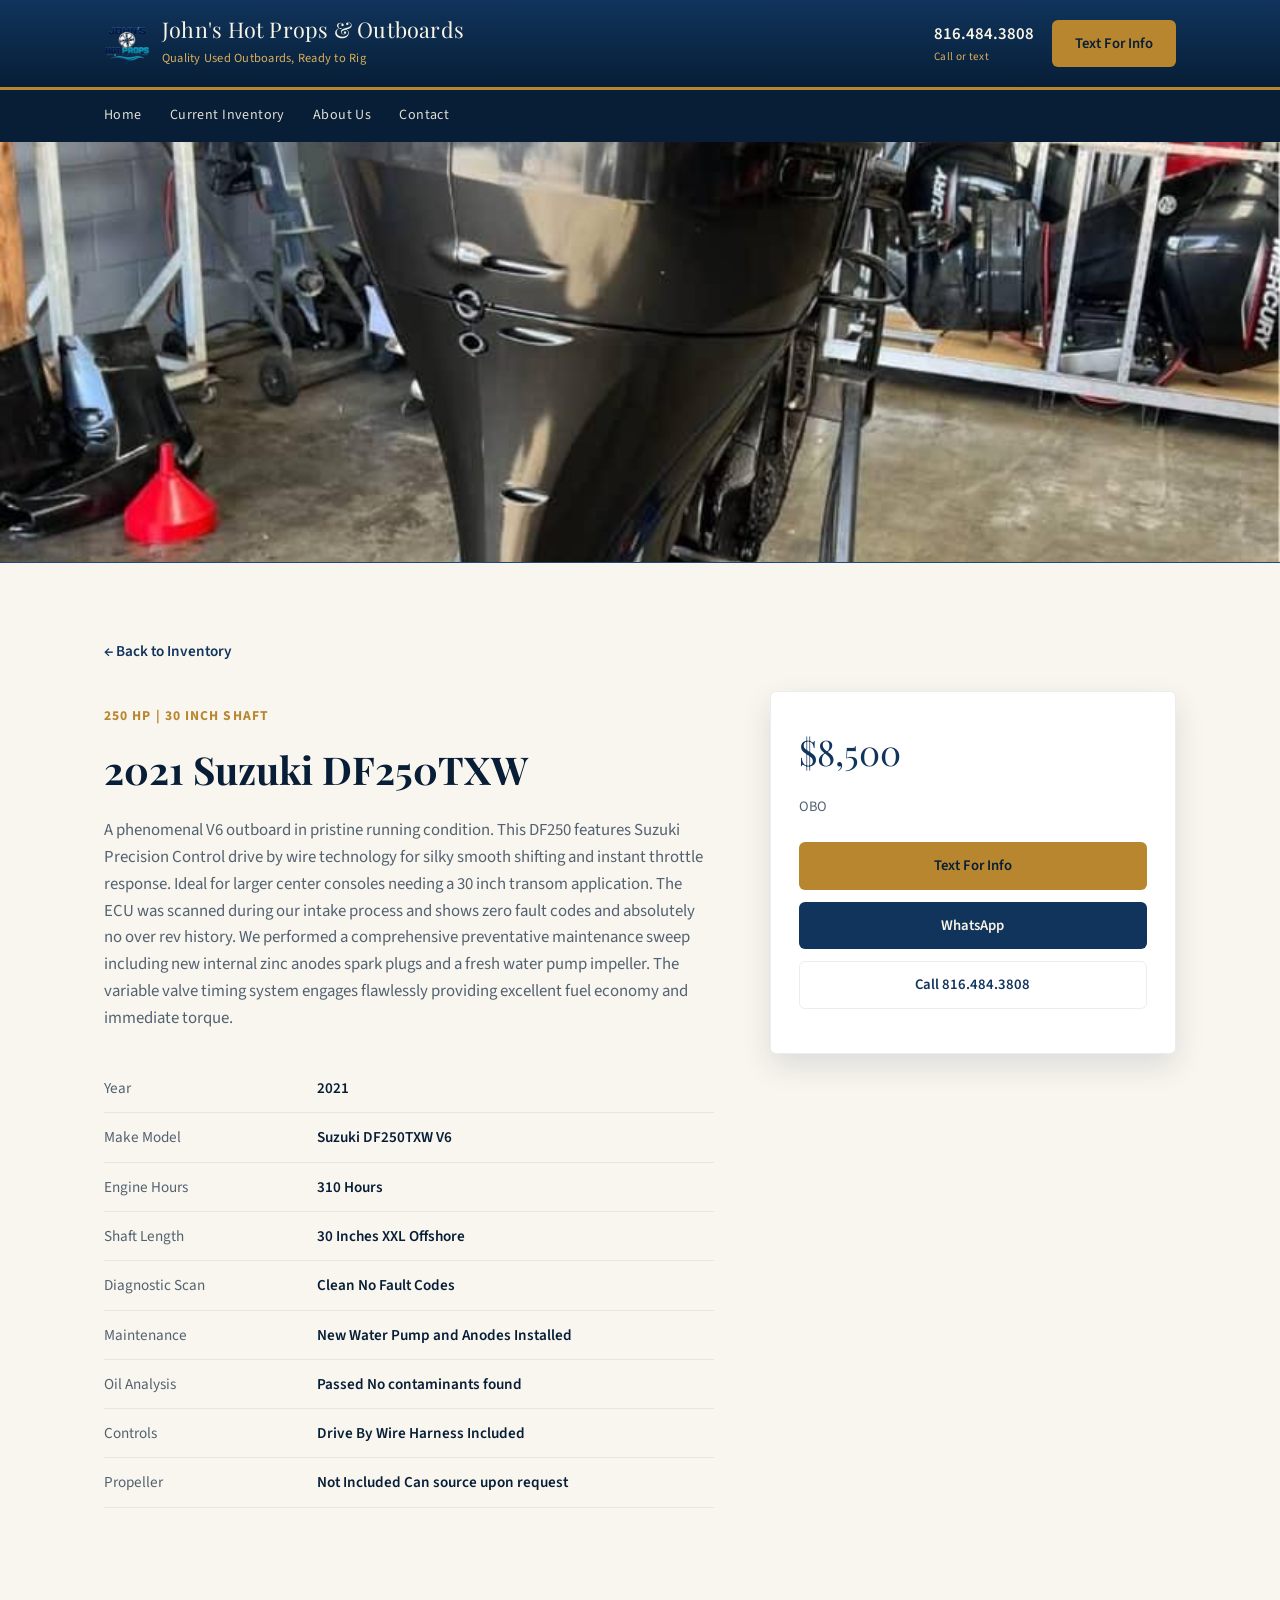
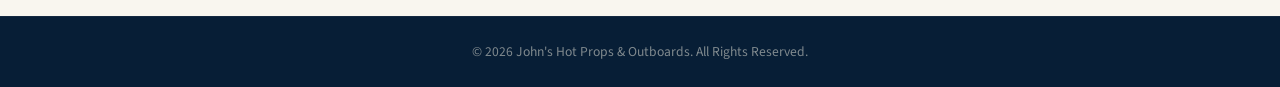
==== commit 7796e941: "listing images" ====
--- a/listings/suzuki-250-2021.html
+++ b/listings/suzuki-250-2021.html
@@ -3,7 +3,7 @@
 <head>
 <meta charset="UTF-8">
 <meta name="viewport" content="width=device-width, initial-scale=1.0">
-<title>2021 Suzuki DF250TXW Outboard $8,500 OBO | John's Hot Props &amp; Outboards</title>
+<title>2021 Suzuki DF250TXW Outboard $9,500 OBO | John's Hot Props &amp; Outboards</title>
 <link rel="preconnect" href="https://fonts.gstatic.com" crossorigin>
 <link href="https://fonts.googleapis.com/css2?family=Playfair+Display:wght@600;700&family=Source+Sans+3:wght@400;600;700&display=swap" rel="stylesheet">
 <link rel="stylesheet" href="../style.css">
@@ -38,7 +38,7 @@
 </nav>
 
 <div class="detail-hero">
-  <img src="../images/listing-placeholder.svg" alt="Photo coming soon 2021 Suzuki 250HP Outboard">
+  <img src="../images/250suzuki.jpg" alt="Photo coming soon 2021 Suzuki 250HP Outboard">
 </div>
 
 <section class="section">
